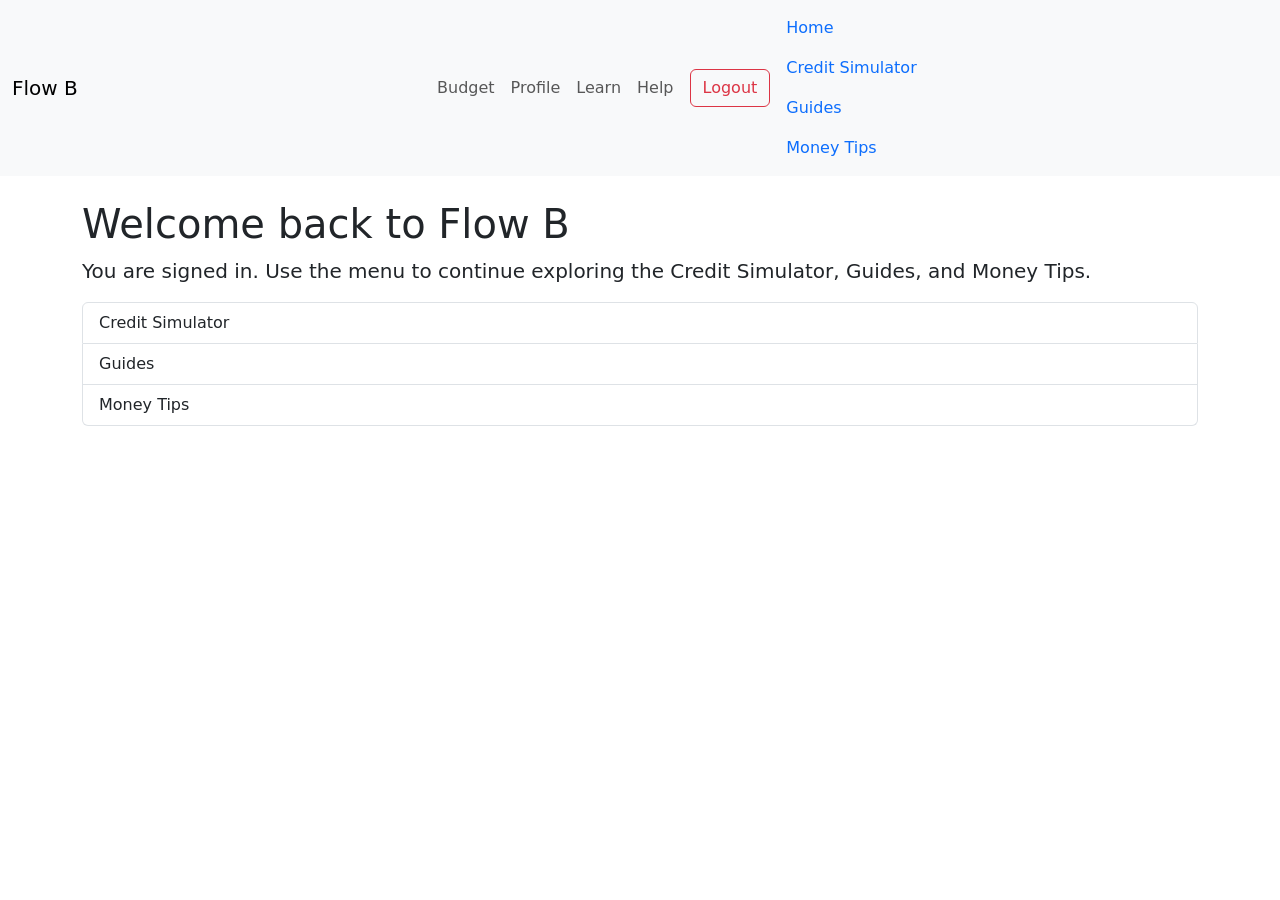
==== after-Sign-in.html @ 9250df11 "After Sign in page" ====
<!doctype html>
<html lang="en">
  <head>
    <meta charset="utf-8">
    <meta name="viewport" content="width=device-width, initial-scale=1">
    <title>Welcome Back - Flow B</title>
    <link href="https://cdn.jsdelivr.net/npm/bootstrap@5.3.8/dist/css/bootstrap.min.css" rel="stylesheet" integrity="sha384-sRIl4kxILFvY47J16cr9ZwB07vP4J8+LH7qKQnuqkuIAvNWLzeN8tE5YBujZqJLB" crossorigin="anonymous">
  </head>
  <body>
    <nav class="navbar navbar-expand-lg navbar-light bg-light">
      <div class="container-fluid">
        <a class="navbar-brand" href="after-Sign-in.html">Flow B</a>
        <button class="navbar-toggler" type="button" data-bs-toggle="offcanvas" data-bs-target="#offcanvasNav" aria-controls="offcanvasNav">
          <span class="navbar-toggler-icon"></span>
        </button>

        <div class="collapse navbar-collapse d-none d-lg-flex" id="navbarNav">
          <ul class="navbar-nav ms-auto align-items-center">
            <li class="nav-item"><a class="nav-link" href="#">Budget</a></li>
            <li class="nav-item"><a class="nav-link" href="#">Profile</a></li>
            <li class="nav-item"><a class="nav-link" href="guides.html">Learn</a></li>
            <li class="nav-item"><a class="nav-link" href="#">Help</a></li>
            <li class="nav-item"><a class="btn btn-outline-danger ms-2" href="sign-in.html">Logout</a></li>
          </ul>
        </div>

        <div class="offcanvas offcanvas-start" tabindex="-1" id="offcanvasNav" aria-labelledby="offcanvasNavLabel">
          <div class="offcanvas-header">
            <h5 class="offcanvas-title" id="offcanvasNavLabel">Menu</h5>
            <button type="button" class="btn-close text-reset" data-bs-dismiss="offcanvas" aria-label="Close"></button>
          </div>
          <div class="offcanvas-body">
            <ul class="nav flex-column">
              <li class="nav-item"><a class="nav-link" href="after-Sign-in.html">Home</a></li>
              <li class="nav-item"><a class="nav-link" href="credit-simulator.html">Credit Simulator</a></li>
              <li class="nav-item"><a class="nav-link" href="guides.html">Guides</a></li>
              <li class="nav-item"><a class="nav-link" href="money-tips.html">Money Tips</a></li>
            </ul>
          </div>
        </div>
      </div>
    </nav>

    <main class="container py-4">
      <div class="row">
        <div class="col-12">
          <h1>Welcome back to Flow B</h1>
          <p class="lead">You are signed in. Use the menu to continue exploring the Credit Simulator, Guides, and Money Tips.</p>
          <div class="list-group">
            <a href="credit-simulator.html" class="list-group-item list-group-item-action">Credit Simulator</a>
            <a href="guides.html" class="list-group-item list-group-item-action">Guides</a>
            <a href="money-tips.html" class="list-group-item list-group-item-action">Money Tips</a>
          </div>
        </div>
      </div>
    </main>

    <script src="https://cdn.jsdelivr.net/npm/bootstrap@5.3.8/dist/js/bootstrap.bundle.min.js" integrity="sha384-FKyoEForCGlyvwx9Hj09JcYn3nv7wiPVlz7YYwJrWVcXK/BmnVDxM+D2scQbITxI" crossorigin="anonymous"></script>
  </body>
</html>
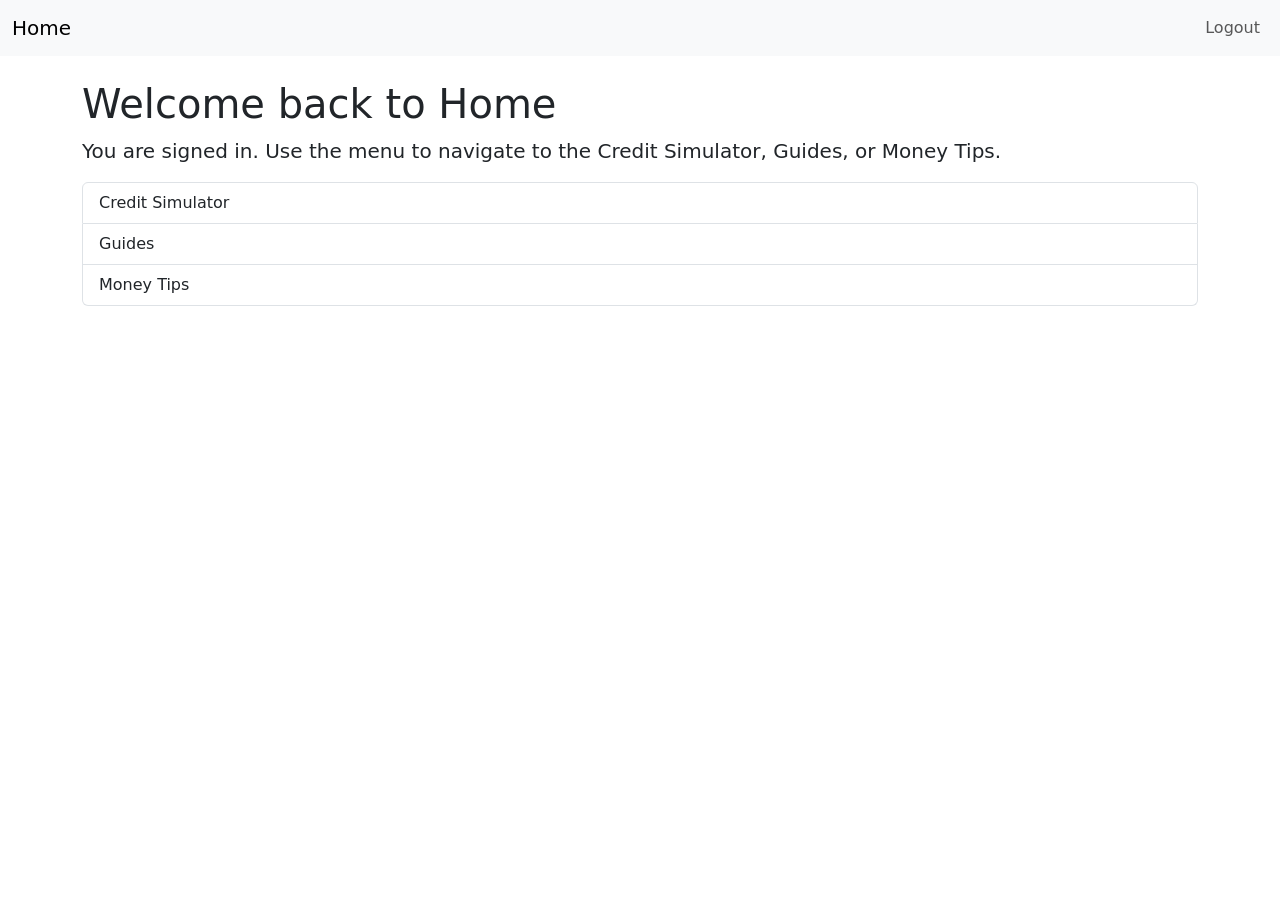
==== commit d3b6e60e: "Main Branch Version for Submission" ====
--- a/after-Sign-in.html
+++ b/after-Sign-in.html
@@ -3,49 +3,47 @@
   <head>
     <meta charset="utf-8">
     <meta name="viewport" content="width=device-width, initial-scale=1">
-    <title>Welcome Back - Flow B</title>
-    <link href="https://cdn.jsdelivr.net/npm/bootstrap@5.3.8/dist/css/bootstrap.min.css" rel="stylesheet" integrity="sha384-sRIl4kxILFvY47J16cr9ZwB07vP4J8+LH7qKQnuqkuIAvNWLzeN8tE5YBujZqJLB" crossorigin="anonymous">
+    <title>Home - Signed In</title>
+    <link href="https://cdn.jsdelivr.net/npm/bootstrap@5.3.0-alpha1/dist/css/bootstrap.min.css" rel="stylesheet">
   </head>
   <body>
-    <nav class="navbar navbar-expand-lg navbar-light bg-light">
+    <nav class="navbar navbar-expand-md navbar-light bg-light">
       <div class="container-fluid">
-        <a class="navbar-brand" href="after-Sign-in.html">Flow B</a>
-        <button class="navbar-toggler" type="button" data-bs-toggle="offcanvas" data-bs-target="#offcanvasNav" aria-controls="offcanvasNav">
+        <a class="navbar-brand" href="after-Sign-in.html">Home</a>
+        <button class="navbar-toggler" type="button" data-bs-toggle="offcanvas" data-bs-target="#offcanvasNav" aria-controls="offcanvasNav" aria-label="Toggle navigation">
           <span class="navbar-toggler-icon"></span>
         </button>
-
-        <div class="collapse navbar-collapse d-none d-lg-flex" id="navbarNav">
-          <ul class="navbar-nav ms-auto align-items-center">
-            <li class="nav-item"><a class="nav-link" href="#">Budget</a></li>
-            <li class="nav-item"><a class="nav-link" href="#">Profile</a></li>
-            <li class="nav-item"><a class="nav-link" href="guides.html">Learn</a></li>
-            <li class="nav-item"><a class="nav-link" href="#">Help</a></li>
-            <li class="nav-item"><a class="btn btn-outline-danger ms-2" href="sign-in.html">Logout</a></li>
+        <div class="d-none d-md-block">
+          <ul class="navbar-nav ms-auto mb-2 mb-md-0">
+            <li class="nav-item"><a class="nav-link" href="index.html">Logout</a></li>
           </ul>
-        </div>
-
-        <div class="offcanvas offcanvas-start" tabindex="-1" id="offcanvasNav" aria-labelledby="offcanvasNavLabel">
-          <div class="offcanvas-header">
-            <h5 class="offcanvas-title" id="offcanvasNavLabel">Menu</h5>
-            <button type="button" class="btn-close text-reset" data-bs-dismiss="offcanvas" aria-label="Close"></button>
-          </div>
-          <div class="offcanvas-body">
-            <ul class="nav flex-column">
-              <li class="nav-item"><a class="nav-link" href="after-Sign-in.html">Home</a></li>
-              <li class="nav-item"><a class="nav-link" href="credit-simulator.html">Credit Simulator</a></li>
-              <li class="nav-item"><a class="nav-link" href="guides.html">Guides</a></li>
-              <li class="nav-item"><a class="nav-link" href="money-tips.html">Money Tips</a></li>
-            </ul>
-          </div>
         </div>
       </div>
     </nav>
 
+    <div class="offcanvas offcanvas-start" tabindex="-1" id="offcanvasNav" aria-labelledby="offcanvasNavLabel">
+      <div class="offcanvas-header">
+        <h5 class="offcanvas-title" id="offcanvasNavLabel">Menu</h5>
+        <button type="button" class="btn-close text-reset" data-bs-dismiss="offcanvas" aria-label="Close"></button>
+      </div>
+      <div class="offcanvas-body">
+        <ul class="nav nav-pills flex-column">
+          <li class="nav-item"><a class="nav-link active" href="index.html">Home</a></li>
+          <li class="nav-item"><a class="nav-link" href="credit-simulator.html">Credit Simulator</a></li>
+          <li class="nav-item"><a class="nav-link" href="guides.html">Guides</a></li>
+          <li class="nav-item"><a class="nav-link" href="money-tips.html">Money Tips</a></li>
+          <li class="nav-item"><a class="nav-link" href="#">Budget</a></li>
+          <li class="nav-item"><a class="nav-link" href="#">Profile</a></li>
+          <li class="nav-item"><a class="nav-link" href="#">Help</a></li>
+        </ul>
+      </div>
+    </div>
+
     <main class="container py-4">
       <div class="row">
         <div class="col-12">
-          <h1>Welcome back to Flow B</h1>
-          <p class="lead">You are signed in. Use the menu to continue exploring the Credit Simulator, Guides, and Money Tips.</p>
+          <h1>Welcome back to Home</h1>
+          <p class="lead">You are signed in. Use the menu to navigate to the Credit Simulator, Guides, or Money Tips.</p>
           <div class="list-group">
             <a href="credit-simulator.html" class="list-group-item list-group-item-action">Credit Simulator</a>
             <a href="guides.html" class="list-group-item list-group-item-action">Guides</a>
@@ -55,6 +53,6 @@
       </div>
     </main>
 
-    <script src="https://cdn.jsdelivr.net/npm/bootstrap@5.3.8/dist/js/bootstrap.bundle.min.js" integrity="sha384-FKyoEForCGlyvwx9Hj09JcYn3nv7wiPVlz7YYwJrWVcXK/BmnVDxM+D2scQbITxI" crossorigin="anonymous"></script>
+    <script src="https://cdn.jsdelivr.net/npm/bootstrap@5.3.0-alpha1/dist/js/bootstrap.bundle.min.js"></script>
   </body>
 </html>
